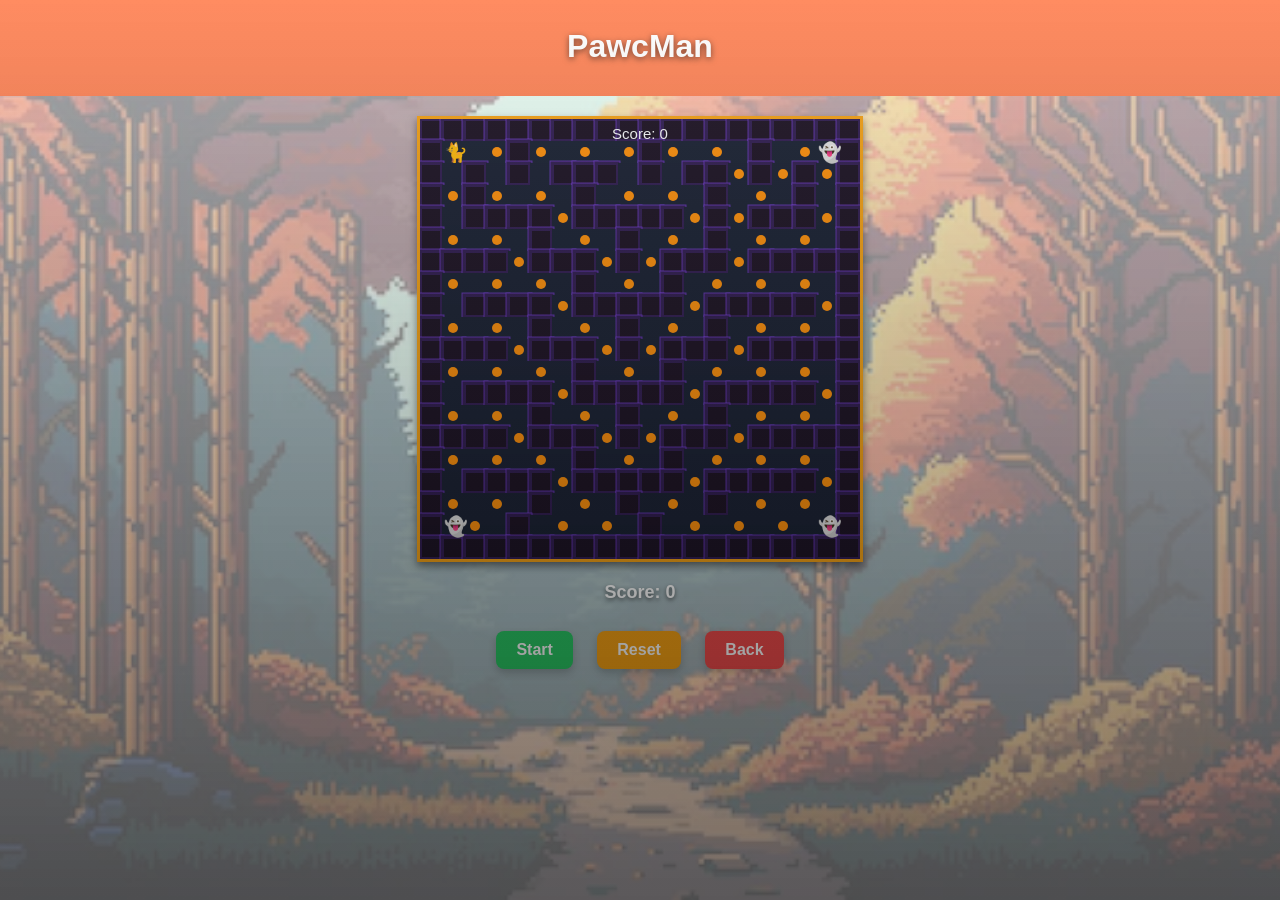
==== catnap/catnap.html @ 29ab1ee5 "Added new game PawcMan" ====
<!DOCTYPE html>
<html lang="en">
<head>
  <meta charset="UTF-8">
  <link rel="stylesheet" href="../style.css">
</head>
<body>
  <header class="site-header">
    <h1>PawcMan </h1>
  </header>
  <style>
    body {
      background: linear-gradient(to bottom, rgba(255, 255, 255, 0.6), rgba(255, 255, 255, 0.6)), url('../Assets/bg.jpg') no-repeat center center fixed;
      background-size: cover;
      color: #01080f;
      font-family: Helvetica, Arial, sans-serif;
      text-align: center;
    }

    canvas {
      background: rgba(0, 0, 0, 0.8);
      border: 3px solid #f59e0b;
      display: block;
      margin: 20px auto;
      box-shadow: 0 4px 8px rgba(0, 0, 0, 0.5);
    }

    button {
      padding: 10px 20px;
      margin: 10px;
      font-size: 16px;
      font-weight: bold;
      border: none;
      border-radius: 8px;
      cursor: pointer;
      box-shadow: 0 4px 8px rgba(0, 0, 0, 0.2);
    }

    button#startButton {
      background-color: #22c55e;
      color: #fff;
    }

    button#resetButton {
      background-color: #f59e0b;
      color: #fff;
    }

    button#backButton {
      background-color: #ef4444;
      color: #fff;
    }

    .gradient-overlay {
      position: fixed;
      top: 0;
      left: 0;
      width: 100%;
      height: 100%;
      background: linear-gradient(to bottom, rgba(255, 255, 255, 0.1), rgba(0, 0, 0, 0.5));
      pointer-events: none;
      z-index: 1;
    }
  </style>
</head>
<body>
  <div class="gradient-overlay"></div>
  <canvas id="gameCanvas" width="440" height="440"></canvas>
  <p id="score">Score: 0</p>
  <button id="startButton" onclick="startGame()">Start</button>
  <button id="resetButton" onclick="resetGame()">Reset</button>
  <button id="backButton" onclick="window.location.href='../index.html'">Back</button>
  <script src="cat-pacman.js"></script>
</body>
</html>
---- style.css ----
body {
  margin: 0;
  font-family: 'Arial', sans-serif;
  background: url('Assets/bg.jpg') no-repeat center center fixed;
  background-size: cover;
  color: #333;
  text-align: center;
}

body.game-active {
  background: linear-gradient(to bottom, rgba(255, 255, 255, 0.6), rgba(255, 255, 255, 0.6)), url('Assets/bg.jpg') no-repeat center center fixed;
  background-size: cover;
}

/* make title more visible */
h1 {
  font-size: 32px;
  font-weight: 700;
  color: #ffffff;
  margin-top: 18px;
  text-shadow: 0 2px 6px rgba(0,0,0,0.6);
}

.site-header {
  background: #ff7f50;
  color: white;
  padding: 10px 0; /* Reduced padding */
  font-size: 1.5rem; /* Reduced font size */
  font-weight: bold;
  text-shadow: 2px 2px 4px rgba(0, 0, 0, 0.3);
}

#soundToggle {
  background: transparent;
  border: none;
  color: #ffd166;
  font-size: 20px;
  cursor: pointer;
  margin-left: 8px;
}
  
#highscore {
  color: #ffd166;
  font-weight: 700;
  margin-top: 6px;
}

/* new highscore animation */
.new-highscore {
  animation: hs-pop 1s ease forwards;
}
.hs-new {
  margin-left: 8px;
  color: #fff3d6;
  font-weight: 800;
}
@keyframes hs-pop {
  0% { transform: scale(1); text-shadow: none; }
  40% { transform: scale(1.2); text-shadow: 0 6px 18px rgba(255,200,80,0.6); }
  100% { transform: scale(1); text-shadow: 0 2px 8px rgba(255,200,80,0.4); }
}

.game-wrap {
  display: flex;
  justify-content: center;
  padding: 18px 0;
}

.game-panel {
  background: rgba(15,23,42,0.5);
  padding: 12px;
  border-radius: 6px;
  display: inline-block;
}
canvas {
  /* keep a dark canvas background so UI text is readable */
  background: rgba(15,23,42,0.7);
  border: 2px solid #e5e7eb;
  display: block;
  margin: 10px auto;
}
.controls {
  margin: 10px;
}

/* main menu styles */
.menu-panel {
  margin: 50px auto;
  padding: 20px;
  max-width: 600px;
  background: rgba(255, 255, 255, 0.8);
  border-radius: 12px;
  box-shadow: 0 4px 8px rgba(0, 0, 0, 0.2);
}
.menu-title {
  font-size: 34px;
  margin: 6px 0 4px 0;
  color: #fff6e8;
}
.menu-sub {
  font-size: 1.5rem;
  margin-bottom: 20px;
  color: #555;
}
.menu-buttons { display:flex; gap:15px; justify-content:center; flex-wrap:wrap; }
.menu-btn {
  background: #ff7f50;
  color: white;
  border: none;
  border-radius: 8px;
  padding: 15px 20px;
  font-size: 1rem;
  cursor: pointer;
  transition: transform 0.2s, box-shadow 0.2s;
  display: flex;
  align-items: center;
  gap: 10px;
}
.menu-btn:hover {
  transform: scale(1.05);
  box-shadow: 0 6px 12px rgba(0, 0, 0, 0.2);
}
.menu-btn[disabled] {
  background: #ccc;
  cursor: not-allowed;
}

/* utility: hidden */
.hidden { display: none !important; }
/* button hover/active states */
.controls button {
  transition: transform 0.12s ease, box-shadow 0.12s ease;
}
.controls button:hover {
  transform: translateY(-3px);
  box-shadow: 0 6px 12px rgba(0,0,0,0.2);
}
.controls button:active {
  transform: translateY(0);
  box-shadow: none;
}

/* HUD layout in header */
#hud {
  margin-top: 6px;
}
#hud #score {
  font-size: 16px;
  color: #fff;
}
button {
  background: #22c55e;
  color: white;
  border: none;
  padding: 8px 14px;
  margin: 5px;
  font-size: 16px;
  border-radius: 6px;
  cursor: pointer;
}
/* controls buttons: Start (1), Reset (2), Quit (3) */
.controls button:nth-child(1) {
  background: #22c55e; /* Start - green */
}
.controls button:nth-child(2) {
  background: #f59e0b; /* Reset - amber */
  color: #fff;
}
.controls button:nth-child(3) {
  background: #ef4444; /* Quit - red */
}

/* HUD (score/lives) styling */
#score {
  font-size: 18px;
  font-weight: 700;
  color: #fff;
  text-shadow: 0 2px 4px rgba(0,0,0,0.6);
  margin-top: 8px;
}

.menu-icon {
  width: 40px;
  height: 40px;
}

#mainMenu {
  display: flex;
  flex-direction: column;
  justify-content: center;
  align-items: center;
  position: absolute;
  top: 50%;
  left: 50%;
  transform: translate(-50%, -50%);
  background: rgba(255, 255, 255, 0.8);
  padding: 20px;
  border-radius: 12px;
  box-shadow: 0 4px 8px rgba(0, 0, 0, 0.2);
}

#npcMascot {
  position: absolute;
  bottom: 10%;
  left: 5%;
  display: flex;
  align-items: center;
  animation: moveSquirrel 10s infinite alternate;
}

#npcMascot img {
  width: 64px;
  height: 64px;
}

#speechBubble {
  background: rgba(255, 255, 255, 0.9);
  border-radius: 8px;
  padding: 10px;
  margin-left: 10px;
  box-shadow: 0 4px 8px rgba(0, 0, 0, 0.2);
  font-family: 'Comic Sans MS', cursive;
  font-size: 14px;
  color: #333;
}

@keyframes moveSquirrel {
  0% {
    transform: translateX(0);
  }
  100% {
    transform: translateX(20px);
  }
}

#bgCanvas {
  position: fixed;
  top: 0;
  left: 0;
  width: 100%;
  height: 100%;
  z-index: -1; /* behind menu */
  background: url('Assets/bg.jpg') no-repeat center center fixed; /* Updated background */
  background-size: cover; /* Ensure the image covers the entire canvas */
}
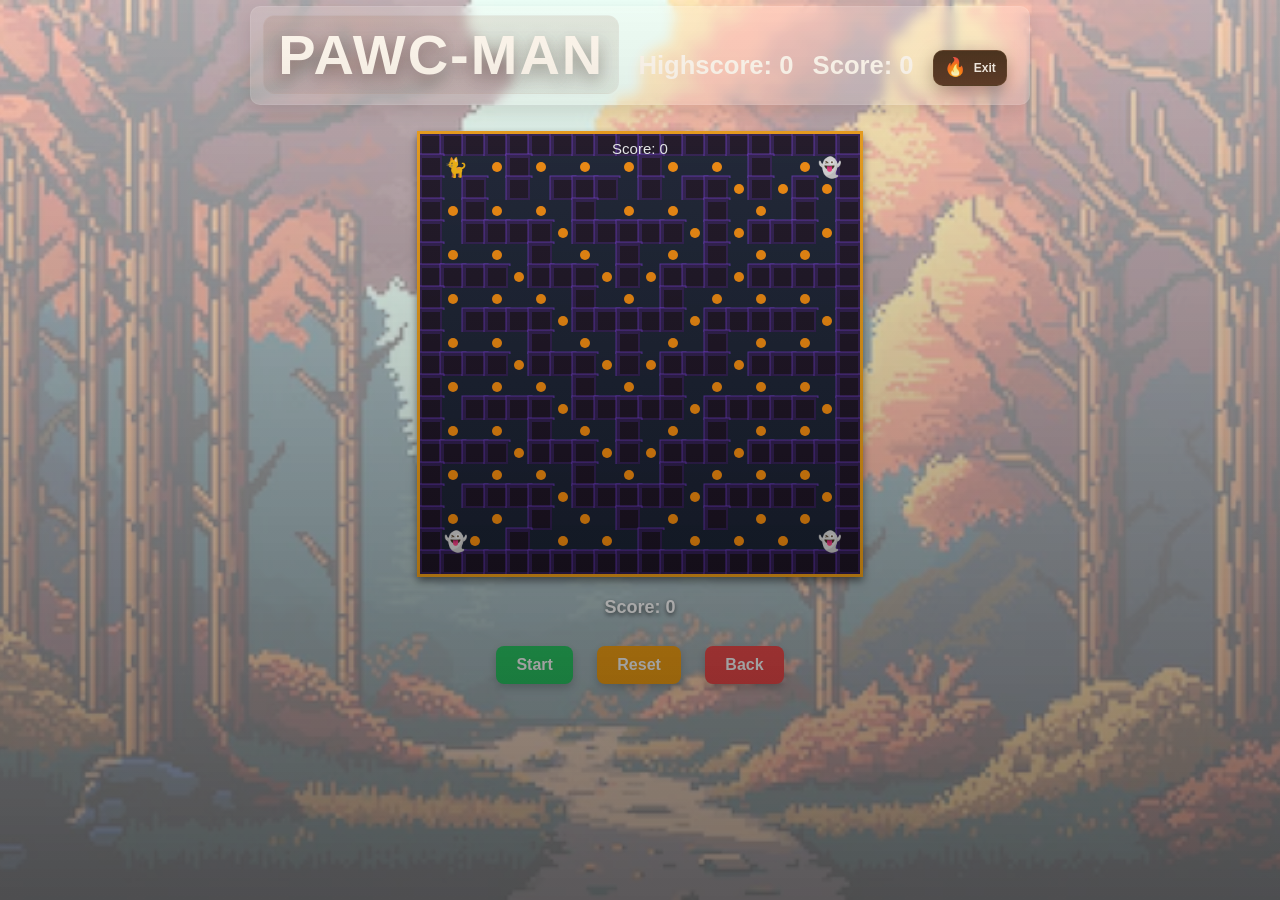
==== commit 166cdd74: "Updated UI" ====
--- a/catnap/catnap.html
+++ b/catnap/catnap.html
@@ -6,7 +6,12 @@
 </head>
 <body>
   <header class="site-header">
-    <h1>PawcMan </h1>
+    <div class="hud-panel">
+      <h1 style="display:inline-block; margin:0 12px 0 0; color:#fff7ec;">Pawc-Man</h1>
+      <span id="cnHighscore" style="margin-right:12px; font-weight:700;">Highscore: 0</span>
+      <span id="cnScore">Score: 0</span>
+      <button onclick="window.location.href='../index.html'" class="exit-log" style="margin-left:12px;"><span class="flame">🔥</span><small>Exit</small></button>
+    </div>
   </header>
   <style>
     body {
@@ -69,7 +74,7 @@
   <p id="score">Score: 0</p>
   <button id="startButton" onclick="startGame()">Start</button>
   <button id="resetButton" onclick="resetGame()">Reset</button>
-  <button id="backButton" onclick="window.location.href='../index.html'">Back</button>
+  <button id="backButton" onclick="window.location.href='../index.html#menu'">Back</button>
   <script src="cat-pacman.js"></script>
 </body>
 </html>
--- a/style.css
+++ b/style.css
@@ -1,10 +1,11 @@
 body {
   margin: 0;
-  font-family: 'Arial', sans-serif;
-  background: url('Assets/bg.jpg') no-repeat center center fixed;
+  font-family: 'Merriweather', 'Amatic SC', Arial, sans-serif;
+  background: linear-gradient(180deg, #fceabb 0%, #f8c291 50%, rgba(255,160,60,0.6) 100%), url('Assets/bg.jpg') no-repeat center center fixed;
   background-size: cover;
-  color: #333;
+  color: #3b2f2f;
   text-align: center;
+  cursor: url('Assets/acorn.cur'), auto; /* fallback - if acorn.cur exists */
 }
 
 body.game-active {
@@ -14,20 +15,28 @@
 
 /* make title more visible */
 h1 {
-  font-size: 32px;
+  font-size: 56px; /* larger title */
+  font-weight: 900;
+  color: #fff7ec; /* light text to contrast */
+  margin-top: 6px;
+  letter-spacing: 2px;
+  text-transform: uppercase;
+  text-shadow: 0 6px 18px rgba(30,10,0,0.45);
+  display: inline-block;
+  padding: 6px 14px;
+  background: linear-gradient(180deg, rgba(120,50,10,0.12), rgba(80,30,6,0.08));
+  border-radius: 12px;
+  border: 1px solid rgba(255,255,255,0.06);
+}
+
+.site-header {
+  /* banner removed - keep header minimal */
+  background: transparent;
+  color: inherit;
+  padding: 6px 0;
+  font-size: 1.6rem;
   font-weight: 700;
-  color: #ffffff;
-  margin-top: 18px;
-  text-shadow: 0 2px 6px rgba(0,0,0,0.6);
-}
-
-.site-header {
-  background: #ff7f50;
-  color: white;
-  padding: 10px 0; /* Reduced padding */
-  font-size: 1.5rem; /* Reduced font size */
-  font-weight: bold;
-  text-shadow: 2px 2px 4px rgba(0, 0, 0, 0.3);
+  text-shadow: none;
 }
 
 #soundToggle {
@@ -86,12 +95,66 @@
 /* main menu styles */
 .menu-panel {
   margin: 50px auto;
-  padding: 20px;
-  max-width: 600px;
-  background: rgba(255, 255, 255, 0.8);
-  border-radius: 12px;
-  box-shadow: 0 4px 8px rgba(0, 0, 0, 0.2);
-}
+  padding: 18px;
+  max-width: 760px;
+  background: linear-gradient(180deg, rgba(255,255,255,0.95), rgba(255,250,240,0.9));
+  border-radius: 14px;
+  box-shadow: 0 8px 20px rgba(60, 20, 0, 0.2);
+}
+
+/* Make 'Choose Your Adventure' visible in a yellow box */
+.menu-sub {
+  background: linear-gradient(90deg, #ffd84d, #ffcc33);
+  color: #2b1600;
+  padding: 10px 18px;
+  border-radius: 10px;
+  box-shadow: 0 8px 20px rgba(0,0,0,0.18);
+  font-weight: 800;
+  display: inline-block;
+}
+
+/* Landing / Star Wars-like crawl */
+.landing-screen { position: relative; padding: 40px 20px; }
+.crawl-container { width: 100%; height: 260px; perspective: 400px; overflow: hidden; display:flex; align-items:center; justify-content:center; }
+.crawl { font-family: 'Merriweather', serif; color: #ffd94d; width: 86%; margin: 0 auto; text-align: center; transform-origin: 50% 100%; }
+.crawl p { font-size: 22px; line-height: 1.5; margin: 6px 0; font-weight: 800; color: #ffd94d; text-shadow: 0 2px 3px rgba(0,0,0,0.45); }
+.crawl p .char { visibility: hidden; display: inline-block; margin-right: 0; opacity: 0; transform: translateY(6px); transition: opacity 120ms linear, transform 120ms ease; }
+.crawl p .char.visible { visibility: visible; opacity: 1; transform: translateY(0); }
+/* typewriter caret */
+.typewriter-caret { display: inline-block; width: 10px; background: #d18b00; margin-left: 6px; animation: blink 1s steps(2,start) infinite; height: 28px; vertical-align: bottom; }
+@keyframes blink { 0% { opacity: 1 } 50% { opacity: 0 } 100% { opacity: 1 } }
+
+/* Enter button */
+.enter-btn { margin-top: 18px; background: #2fbd63; border: none; padding: 10px 20px; border-radius: 8px; color: white; font-size: 18px; cursor: pointer; }
+.enter-btn.fade-in { animation: enterFade 600ms ease forwards; }
+@keyframes enterFade { from { opacity: 0; transform: translateY(8px); } to { opacity: 1; transform: translateY(0); } }
+
+/* bottom squirrel chat bubble */
+.bottom-squirrel { position: fixed; bottom: 18px; left: 20px; display: flex; align-items: center; gap: 8px; z-index: 9999; }
+.squirrel-emoji { font-size: 34px; transform-origin: center right; }
+.chat-bubble { background: #fff8e6; padding: 10px 14px; border-radius: 12px; box-shadow: 0 8px 18px rgba(0,0,0,0.15); color: #5a3b1f; font-family: 'Shadows Into Light', cursive; }
+
+/* tail swish animation: we fake by rotating the emoji a little */
+.squirrel-swish { animation: swish 1s ease-in-out infinite; }
+@keyframes swish { 0% { transform: rotate(0deg); } 50% { transform: rotate(-12deg); } 100% { transform: rotate(0deg); } }
+
+/* make squirrel bob/move horizontally */
+.squirrel-move { animation: squirrelMove 6s ease-in-out infinite; }
+@keyframes squirrelMove {
+  0% { transform: translateX(0); }
+  25% { transform: translateX(8px); }
+  50% { transform: translateX(0); }
+  75% { transform: translateX(-6px); }
+  100% { transform: translateX(0); }
+}
+
+/* visible box around the crawl text */
+.crawl-box { display:flex; align-items:center; justify-content:center; width:100%; }
+.crawl-box .crawl-container { max-width: 780px; }
+.crawl-box { background: rgba(20,12,6,0.78); padding: 22px; border-radius: 12px; box-shadow: 0 14px 30px rgba(0,0,0,0.6); }
+
+/* when a paragraph has been typed, make it visible */
+.crawl p.visible { visibility: visible; }
 .menu-title {
   font-size: 34px;
   margin: 6px 0 4px 0;
@@ -102,24 +165,71 @@
   margin-bottom: 20px;
   color: #555;
 }
-.menu-buttons { display:flex; gap:15px; justify-content:center; flex-wrap:wrap; }
-.menu-btn {
-  background: #ff7f50;
-  color: white;
-  border: none;
-  border-radius: 8px;
-  padding: 15px 20px;
-  font-size: 1rem;
+.game-cards { display:flex; gap:18px; justify-content:center; flex-wrap:wrap; }
+.game-card {
+  width: 260px;
+  height: 200px;
+  background: linear-gradient(180deg, #fff8ef 0%, #fff0dc 100%);
+  border-radius: 14px;
+  box-shadow: 0 8px 18px rgba(60, 20, 0, 0.12);
+  display: flex;
+  flex-direction: column;
+  align-items: center;
+  justify-content: center;
   cursor: pointer;
-  transition: transform 0.2s, box-shadow 0.2s;
-  display: flex;
+  transition: transform 220ms ease, box-shadow 220ms ease, filter 220ms ease;
+  border: 2px solid rgba(255,160,60,0.06);
+}
+.game-card:hover {
+  transform: translateY(-8px) rotate(-1deg);
+  box-shadow: 0 18px 30px rgba(80, 30, 0, 0.18);
+  filter: saturate(1.05);
+}
+.card-icon { font-size: 60px; margin-bottom: 8px; }
+.card-icon { position: relative; width: 84px; height: 84px; display:flex; align-items:center; justify-content:center; }
+.card-gif { width: 84px; height: 84px; object-fit: contain; display: block; }
+.card-emoji { font-size: 64px; position: absolute; display: none; }
+.card-title { font-family: 'Amatic SC', cursive; font-size: 28px; color: #6a3b1e; text-transform: uppercase; letter-spacing: 1px; }
+
+/* Translucent HUD for in-game title, highscore, lives etc. */
+.hud-panel {
+  display: inline-block;
+  background: rgba(255, 250, 240, 0.18);
+  backdrop-filter: blur(6px);
+  -webkit-backdrop-filter: blur(6px);
+  border: 1px solid rgba(255, 255, 255, 0.08);
+  padding: 8px 12px;
+  border-radius: 10px;
+  color: #fff7ec;
+  box-shadow: 0 8px 18px rgba(40, 16, 6, 0.12);
+}
+
+/* Exit log button - a small 'log' with a flame icon */
+.exit-log {
+  display: inline-flex;
   align-items: center;
-  gap: 10px;
-}
-.menu-btn:hover {
-  transform: scale(1.05);
-  box-shadow: 0 6px 12px rgba(0, 0, 0, 0.2);
-}
+  gap: 8px;
+  background: linear-gradient(180deg,#3a1f08,#502912);
+  color: #fff7ec;
+  padding: 6px 10px;
+  border-radius: 10px;
+  border: 1px solid rgba(255,200,120,0.08);
+  box-shadow: 0 6px 18px rgba(40,12,6,0.35);
+  cursor: pointer;
+}
+.exit-log .flame { font-size: 18px; transform: translateY(-1px); }
+.exit-log small { font-size: 12px; opacity: 0.95; }
+
+/* position exit-log at bottom-right on game pages */
+.game-wrap .exit-log {
+  position: fixed;
+  right: 18px;
+  bottom: 14px;
+  z-index: 9999;
+}
+
+/* utility to keep words from breaking across lines */
+.no-break { white-space: nowrap; }
 .menu-btn[disabled] {
   background: #ccc;
   cursor: not-allowed;
@@ -193,10 +303,10 @@
   top: 50%;
   left: 50%;
   transform: translate(-50%, -50%);
-  background: rgba(255, 255, 255, 0.8);
-  padding: 20px;
+  background: transparent;
+  padding: 8px;
   border-radius: 12px;
-  box-shadow: 0 4px 8px rgba(0, 0, 0, 0.2);
+  box-shadow: none;
 }
 
 #npcMascot {
@@ -225,12 +335,6 @@
 }
 
 @keyframes moveSquirrel {
-  0% {
-    transform: translateX(0);
-  }
-  100% {
-    transform: translateX(20px);
-  }
 }
 
 #bgCanvas {
@@ -243,3 +347,43 @@
   background: url('Assets/bg.jpg') no-repeat center center fixed; /* Updated background */
   background-size: cover; /* Ensure the image covers the entire canvas */
 }
+
+/* loading splash */
+.loading-splash {
+  position: fixed;
+  top: 50%;
+  left: 50%;
+  transform: translate(-50%, -50%);
+  background: rgba(255, 250, 240, 0.95);
+  color: #6a3b1e;
+  padding: 18px 22px;
+  border-radius: 10px;
+  box-shadow: 0 14px 32px rgba(60, 20, 0, 0.25);
+  font-family: 'Amatic SC', cursive;
+  font-size: 20px;
+  z-index: 9999;
+}
+
+/* leaf animation removed per request */
+
+/* create a subtle night mode */
+/* night mode removed per user request */
+
+/* extra spacing for words: give a little width before each word (space char) */
+.crawl p .char.space { display: inline-block; width: 18px; }
+
+/* squirrel removed from titlebar per request */
+
+/* footer */
+.site-footer {
+  position: fixed;
+  bottom: 8px;
+  left: 50%;
+  transform: translateX(-50%);
+  background: rgba(255, 245, 235, 0.7);
+  padding: 6px 12px;
+  border-radius: 999px;
+  box-shadow: 0 6px 18px rgba(60, 20, 0, 0.12);
+  font-size: 14px;
+  color: #6a3b1e;
+}
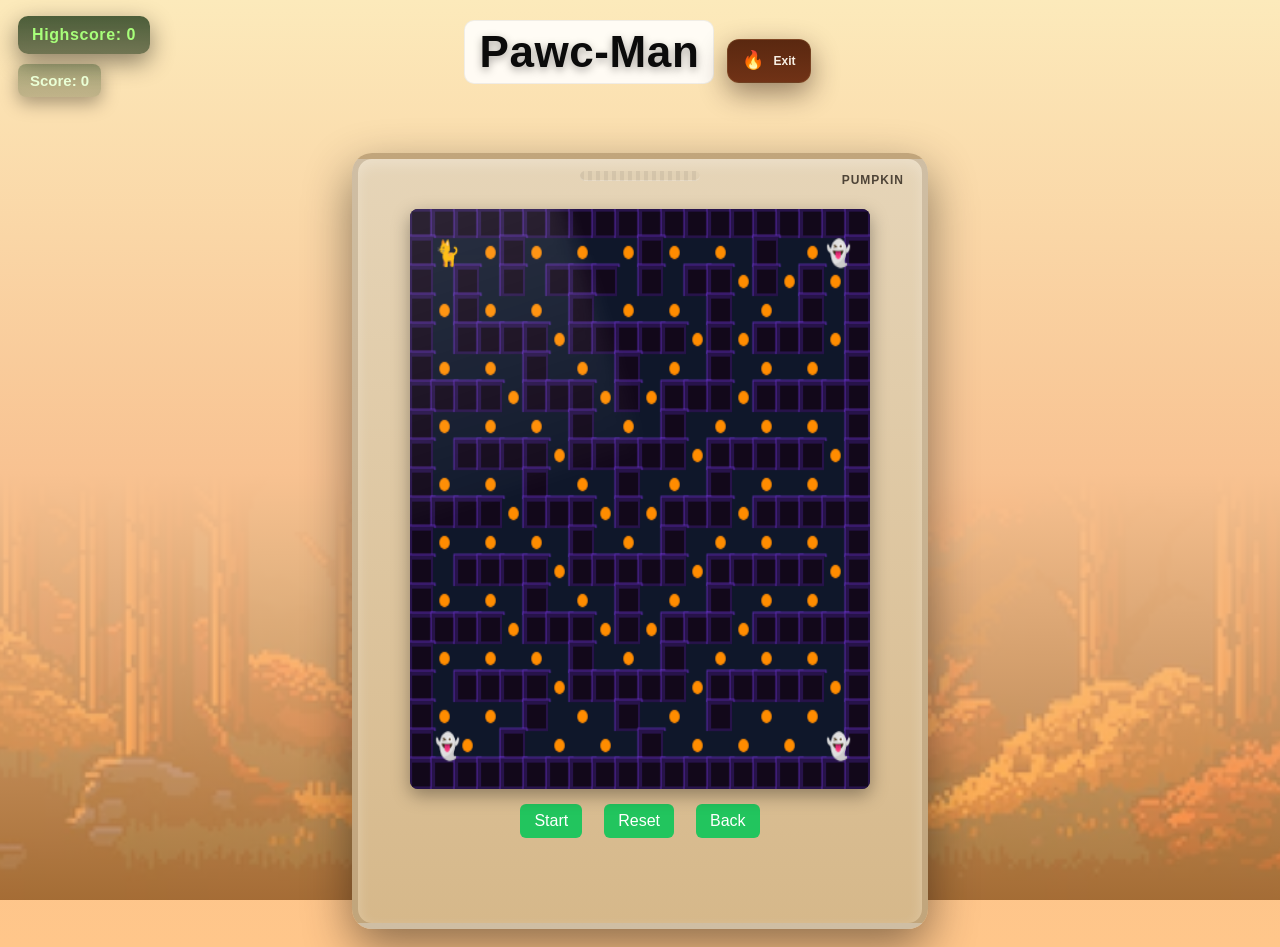
==== commit 8916f339: "updated UI" ====
--- a/catnap/catnap.html
+++ b/catnap/catnap.html
@@ -3,78 +3,34 @@
 <head>
   <meta charset="UTF-8">
   <link rel="stylesheet" href="../style.css">
+  <title>Pawc-Man</title>
 </head>
 <body>
   <header class="site-header">
     <div class="hud-panel">
-      <h1 style="display:inline-block; margin:0 12px 0 0; color:#fff7ec;">Pawc-Man</h1>
-      <span id="cnHighscore" style="margin-right:12px; font-weight:700;">Highscore: 0</span>
+      <h1>Pawc-Man</h1>
+      <span id="cnHighscore">Highscore: 0</span>
       <span id="cnScore">Score: 0</span>
-      <button onclick="window.location.href='../index.html'" class="exit-log" style="margin-left:12px;"><span class="flame">🔥</span><small>Exit</small></button>
+      <button onclick="window.location.href='../index.html'" class="exit-log"><span class="flame">🔥</span><small>Exit</small></button>
     </div>
   </header>
-  <style>
-    body {
-      background: linear-gradient(to bottom, rgba(255, 255, 255, 0.6), rgba(255, 255, 255, 0.6)), url('../Assets/bg.jpg') no-repeat center center fixed;
-      background-size: cover;
-      color: #01080f;
-      font-family: Helvetica, Arial, sans-serif;
-      text-align: center;
-    }
 
-    canvas {
-      background: rgba(0, 0, 0, 0.8);
-      border: 3px solid #f59e0b;
-      display: block;
-      margin: 20px auto;
-      box-shadow: 0 4px 8px rgba(0, 0, 0, 0.5);
-    }
+  <div class="gradient-overlay"></div>
+  <main class="game-wrap">
+    <div class="game-panel">
+      <div class="gameboy catnap">
+        <div class="gb-screen">
+          <canvas id="gameCanvas" width="440" height="440"></canvas>
+        </div>
+        <div class="gb-controls">
+          <button class="start" id="startButton" onclick="startGame()">Start</button>
+          <button class="reset" id="resetButton" onclick="resetGame()">Reset</button>
+          <button class="back" id="backButton" onclick="window.location.href='../index.html#menu'">Back</button>
+        </div>
+      </div>
+    </div>
+  </main>
 
-    button {
-      padding: 10px 20px;
-      margin: 10px;
-      font-size: 16px;
-      font-weight: bold;
-      border: none;
-      border-radius: 8px;
-      cursor: pointer;
-      box-shadow: 0 4px 8px rgba(0, 0, 0, 0.2);
-    }
-
-    button#startButton {
-      background-color: #22c55e;
-      color: #fff;
-    }
-
-    button#resetButton {
-      background-color: #f59e0b;
-      color: #fff;
-    }
-
-    button#backButton {
-      background-color: #ef4444;
-      color: #fff;
-    }
-
-    .gradient-overlay {
-      position: fixed;
-      top: 0;
-      left: 0;
-      width: 100%;
-      height: 100%;
-      background: linear-gradient(to bottom, rgba(255, 255, 255, 0.1), rgba(0, 0, 0, 0.5));
-      pointer-events: none;
-      z-index: 1;
-    }
-  </style>
-</head>
-<body>
-  <div class="gradient-overlay"></div>
-  <canvas id="gameCanvas" width="440" height="440"></canvas>
-  <p id="score">Score: 0</p>
-  <button id="startButton" onclick="startGame()">Start</button>
-  <button id="resetButton" onclick="resetGame()">Reset</button>
-  <button id="backButton" onclick="window.location.href='../index.html#menu'">Back</button>
   <script src="cat-pacman.js"></script>
 </body>
 </html>
--- a/style.css
+++ b/style.css
@@ -15,18 +15,33 @@
 
 /* make title more visible */
 h1 {
-  font-size: 56px; /* larger title */
+  font-size: 68px; /* larger title */
   font-weight: 900;
-  color: #fff7ec; /* light text to contrast */
+  color: #fff9e6; /* brighter text to contrast */
   margin-top: 6px;
   letter-spacing: 2px;
   text-transform: uppercase;
-  text-shadow: 0 6px 18px rgba(30,10,0,0.45);
+  text-shadow: 0 8px 26px rgba(25,10,0,0.55);
+  display: inline-block;
+  padding: 8px 18px;
+  background: linear-gradient(180deg, rgba(40,24,8,0.22), rgba(80,40,12,0.06)); /* subtle stronger backdrop just for title */
+  border-radius: 14px;
+  border: 1px solid rgba(255,255,255,0.08);
+}
+
+/* Make game page headings (inside HUD) look like the main Pumpkin Raider header */
+.hud-panel h1, .game-panel header h1 {
+  font-size: 44px; /* slightly larger so game names pop */
+  font-weight: 900;
+  color: #0b0b0b; /* near-black for maximum contrast */
+  letter-spacing: 0.6px;
+  text-transform: none; /* keep natural casing for readability */
+  text-shadow: 0 3px 8px rgba(0,0,0,0.35);
   display: inline-block;
   padding: 6px 14px;
-  background: linear-gradient(180deg, rgba(120,50,10,0.12), rgba(80,30,6,0.08));
-  border-radius: 12px;
-  border: 1px solid rgba(255,255,255,0.06);
+  background: rgba(255,255,255,0.85); /* subtle light backdrop to separate from busy backgrounds */
+  border-radius: 10px;
+  border: 1px solid rgba(0,0,0,0.06);
 }
 
 .site-header {
@@ -76,10 +91,12 @@
 }
 
 .game-panel {
-  background: rgba(15,23,42,0.5);
-  padding: 12px;
+  /* make panel minimal so the GameBoy frame remains the visual focus */
+  background: transparent; /* allow the GameBoy frame to be fully visible */
+  padding: 8px 0 0 0;
   border-radius: 6px;
   display: inline-block;
+  z-index: 10002; /* sit above page background but below fixed HUD */
 }
 canvas {
   /* keep a dark canvas background so UI text is readable */
@@ -194,28 +211,29 @@
 /* Translucent HUD for in-game title, highscore, lives etc. */
 .hud-panel {
   display: inline-block;
-  background: rgba(255, 250, 240, 0.18);
-  backdrop-filter: blur(6px);
-  -webkit-backdrop-filter: blur(6px);
-  border: 1px solid rgba(255, 255, 255, 0.08);
+  background: transparent; /* remove translucent background */
+  backdrop-filter: none;
+  -webkit-backdrop-filter: none;
+  border: none;
   padding: 8px 12px;
-  border-radius: 10px;
+  border-radius: 0;
   color: #fff7ec;
-  box-shadow: 0 8px 18px rgba(40, 16, 6, 0.12);
+  box-shadow: none;
 }
 
 /* Exit log button - a small 'log' with a flame icon */
 .exit-log {
   display: inline-flex;
   align-items: center;
-  gap: 8px;
-  background: linear-gradient(180deg,#3a1f08,#502912);
-  color: #fff7ec;
-  padding: 6px 10px;
-  border-radius: 10px;
-  border: 1px solid rgba(255,200,120,0.08);
-  box-shadow: 0 6px 18px rgba(40,12,6,0.35);
+  gap: 10px;
+  background: linear-gradient(180deg,#5a2810,#703216);
+  color: #fffaf0;
+  padding: 10px 14px;
+  border-radius: 12px;
+  border: 1px solid rgba(255,220,140,0.12);
+  box-shadow: 0 10px 28px rgba(30,12,6,0.45);
   cursor: pointer;
+  font-weight: 800;
 }
 .exit-log .flame { font-size: 18px; transform: translateY(-1px); }
 .exit-log small { font-size: 12px; opacity: 0.95; }
@@ -387,3 +405,140 @@
   font-size: 14px;
   color: #6a3b1e;
 }
+
+/* Fixed top-left highscore display - unified style for all games */
+#highscore, #gameHighscore, #cnHighscore {
+  position: fixed;
+  top: 16px; /* slightly lower for better spacing with header */
+  left: 18px;
+  z-index: 10001;
+  background: linear-gradient(180deg, rgba(8,40,8,0.72), rgba(6,30,6,0.56));
+  color: #a8ff7a; /* pleasant pale green */
+  padding: 10px 14px; /* more breathing room */
+  border-radius: 10px;
+  font-weight: 800;
+  font-size: 16px;
+  letter-spacing: 0.6px;
+  box-shadow: 0 8px 24px rgba(0,0,0,0.45);
+  backdrop-filter: blur(4px);
+}
+
+/* Current score shown under the highscore - visually subordinate */
+#score, #cnScore, #gameScore {
+  position: fixed;
+  top: 64px; /* below the highscore box */
+  left: 18px;
+  z-index: 10001;
+  background: linear-gradient(180deg, rgba(10,50,10,0.34), rgba(6,30,6,0.24));
+  color: #eaffd6; /* softer off-white-green for readability */
+  padding: 8px 12px;
+  border-radius: 8px;
+  font-weight: 700;
+  font-size: 15px;
+  box-shadow: 0 6px 18px rgba(0,0,0,0.34);
+}
+
+/* GameBoy frame wrapper - put the canvas inside the visible screen area of the frame */
+.gameboy {
+  /* Pure-CSS GameBoy frame: outer bezel */
+  position: relative;
+  width: 520px;
+  max-width: 90vw;
+  aspect-ratio: 13 / 18; /* maintain a tall phone-like shape */
+  margin: 0 auto;
+  display: block;
+  background: linear-gradient(180deg, #e6d5b8 0%, #d6b88a 100%);
+  border-radius: 20px;
+  padding: 22px; /* space for bezel elements */
+  box-shadow: 0 18px 48px rgba(0,0,0,0.45), inset 0 6px 14px rgba(255,255,255,0.25);
+  border: 6px solid rgba(40,28,18,0.12);
+  z-index: 10003; /* ensure GameBoy sits above translucent panels so buttons are clickable */
+}
+.gameboy::before {
+  /* little speaker grille at top */
+  content: '';
+  position: absolute;
+  left: 50%;
+  transform: translateX(-50%);
+  top: 12px;
+  width: 120px;
+  height: 10px;
+  border-radius: 6px;
+  background: repeating-linear-gradient(90deg, rgba(0,0,0,0.08) 0 4px, rgba(0,0,0,0.02) 4px 8px);
+  box-shadow: inset 0 -1px 0 rgba(255,255,255,0.25);
+}
+.gameboy::after {
+  /* brand badge */
+  content: 'PUMPKIN';
+  position: absolute;
+  right: 18px;
+  top: 14px;
+  font-size: 12px;
+  color: rgba(20,12,6,0.8);
+  font-weight: 800;
+  letter-spacing: 1px;
+  opacity: 0.9;
+}
+.gameboy .gb-screen {
+  /* the visible glass area where the canvas sits */
+  position: relative;
+  width: calc(100% - 60px);
+  height: calc(100% - 140px);
+  margin: 28px auto 10px auto;
+  background: linear-gradient(180deg, rgba(10,12,14,0.9), rgba(20,24,30,0.85));
+  border-radius: 8px;
+  overflow: hidden;
+  display: flex;
+  align-items: center;
+  justify-content: center;
+  box-shadow: inset 0 8px 18px rgba(255,255,255,0.02), 0 6px 18px rgba(0,0,0,0.35);
+}
+.gameboy .gb-screen::after {
+  /* subtle glass glare */
+  content: '';
+  position: absolute;
+  left: -20%;
+  top: -10%;
+  width: 60%;
+  height: 60%;
+  transform: rotate(-18deg);
+  background: linear-gradient(180deg, rgba(255,255,255,0.14), rgba(255,255,255,0.02));
+  filter: blur(10px);
+  opacity: 0.9;
+  pointer-events: none;
+}
+.gameboy .gb-screen canvas {
+  width: 100% !important;
+  height: 100% !important;
+  display: block;
+  background: transparent !important; /* let the game's canvas draw its own background if desired */
+}
+
+/* decorative buttons / directional pad area */
+.gameboy .gb-controls {
+  display:flex;
+  gap:12px;
+  justify-content:center;
+  align-items:center;
+  margin-top: 10px;
+}
+.gb-dpad {
+  width: 74px;
+  height: 74px;
+  background: linear-gradient(180deg,#2b2b2b,#111);
+  border-radius: 12px;
+  box-shadow: inset 0 6px 10px rgba(255,255,255,0.04), 0 6px 18px rgba(0,0,0,0.4);
+}
+.gb-button {
+  width: 36px;
+  height: 36px;
+  background: radial-gradient(circle at 30% 30%, #ffd07a, #ff8a33);
+  border-radius: 50%;
+  box-shadow: 0 6px 12px rgba(0,0,0,0.45), inset 0 -3px 6px rgba(0,0,0,0.12);
+}
+
+/* responsive tweaks */
+@media (max-width: 720px) {
+  .gameboy { width: 420px; }
+}
+
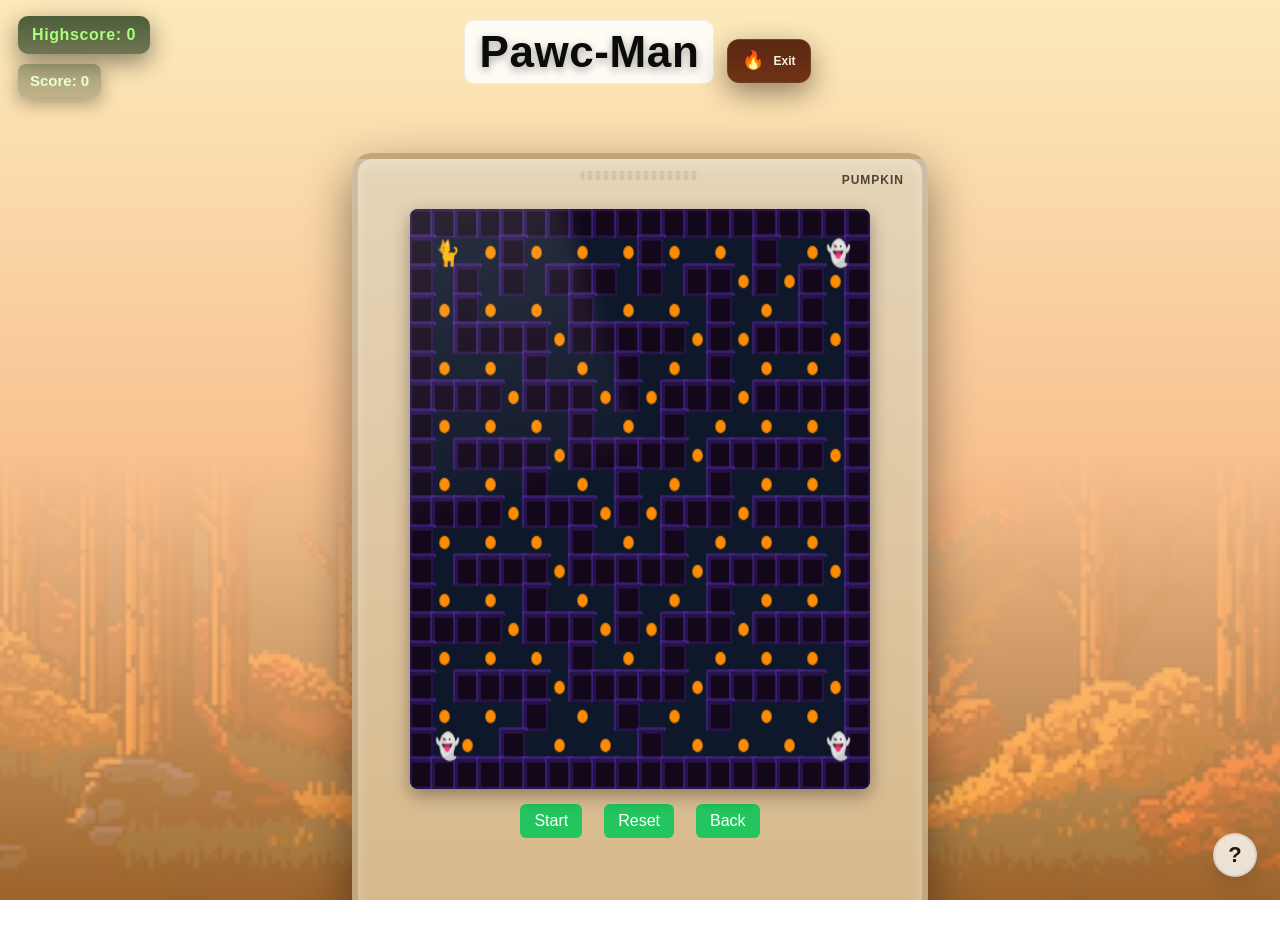
==== commit aef06bf2: "updated ui" ====
--- a/catnap/catnap.html
+++ b/catnap/catnap.html
@@ -5,7 +5,7 @@
   <link rel="stylesheet" href="../style.css">
   <title>Pawc-Man</title>
 </head>
-<body>
+<body class="game-page catnap-page">
   <header class="site-header">
     <div class="hud-panel">
       <h1>Pawc-Man</h1>
@@ -32,5 +32,13 @@
   </main>
 
   <script src="cat-pacman.js"></script>
+  <button id="catnapHelpBtn" class="pumpkin-help" aria-expanded="false">?</button>
+  <div id="catnapHelpOverlay" class="pumpkin-help-overlay hidden" role="dialog" aria-hidden="true">
+    <div class="pumpkin-help-card">
+      <button id="catnapHelpClose" class="help-close">✖</button>
+      <h2>How to Play</h2>
+      <p>Use the arrows to guide the cat and collect points.</p>
+    </div>
+  </div>
 </body>
 </html>
--- a/style.css
+++ b/style.css
@@ -7,6 +7,9 @@
   text-align: center;
   cursor: url('Assets/acorn.cur'), auto; /* fallback - if acorn.cur exists */
 }
+
+/* App-wide: force non-scrollable layout (hide scrollbars) */
+html, body { overflow: hidden; height: 100%; }
 
 body.game-active {
   background: linear-gradient(to bottom, rgba(255, 255, 255, 0.6), rgba(255, 255, 255, 0.6)), url('Assets/bg.jpg') no-repeat center center fixed;
@@ -89,6 +92,75 @@
   justify-content: center;
   padding: 18px 0;
 }
+
+/* Page-specific: center the GameBoy on game pages */
+.game-page .game-wrap,
+.pumpkin-page .game-wrap {
+  /* Stack the instructions and the GameBoy vertically and center them so
+     the GameBoy isn't pushed to the side by the left panel. */
+  flex-direction: column;
+  justify-content: center; /* center children vertically in viewport */
+  align-items: center; /* center children horizontally */
+  min-height: calc(100vh - 120px); /* leave room for header/footer */
+  padding: 18px 0;
+  gap: 18px; /* space between instructions and GameBoy */
+}
+.game-page .gameboy,
+.pumpkin-page .gameboy {
+  margin: 0 auto; /* ensure horizontal center */
+  max-width: 92%;
+}
+.game-page .game-panel,
+.pumpkin-page .game-panel {
+  width: 100%;
+  max-width: 980px; /* keep instructions readable */
+}
+
+/* Pumpkin help toggle (floating) */
+.game-help, .pumpkin-help {
+  position: fixed;
+  right: 18px;
+  bottom: 18px;
+  width: 44px;
+  height: 44px;
+  border-radius: 50%;
+  background: #ffffffcc;
+  color: #2b1600;
+  border: 2px solid rgba(0,0,0,0.08);
+  font-weight: 800;
+  font-size: 22px;
+  display: flex;
+  align-items: center;
+  justify-content: center;
+  z-index: 10010;
+  cursor: pointer;
+  box-shadow: 0 8px 18px rgba(0,0,0,0.12);
+}
+
+.game-help:hover, .pumpkin-help:hover { transform: translateY(-2px); }
+
+.game-help-overlay, .pumpkin-help-overlay {
+  position: fixed;
+  left: 0; right: 0; top: 0; bottom: 0;
+  display: flex;
+  align-items: center;
+  justify-content: center;
+  background: rgba(0,0,0,0.45);
+  z-index: 10009;
+}
+.game-help-card, .pumpkin-help-card {
+  background: #fffdf6;
+  padding: 18px 20px;
+  border-radius: 12px;
+  max-width: 560px;
+  width: calc(100% - 48px);
+  box-shadow: 0 18px 40px rgba(0,0,0,0.28);
+  position: relative;
+  color: #2b1600;
+}
+.game-help-card h2 { margin-top: 0; }
+.help-close { position: absolute; right: 8px; top: 8px; background: transparent; border: none; font-size: 16px; cursor: pointer; }
+.game-help-overlay.hidden { display: none; }
 
 .game-panel {
   /* make panel minimal so the GameBoy frame remains the visual focus */
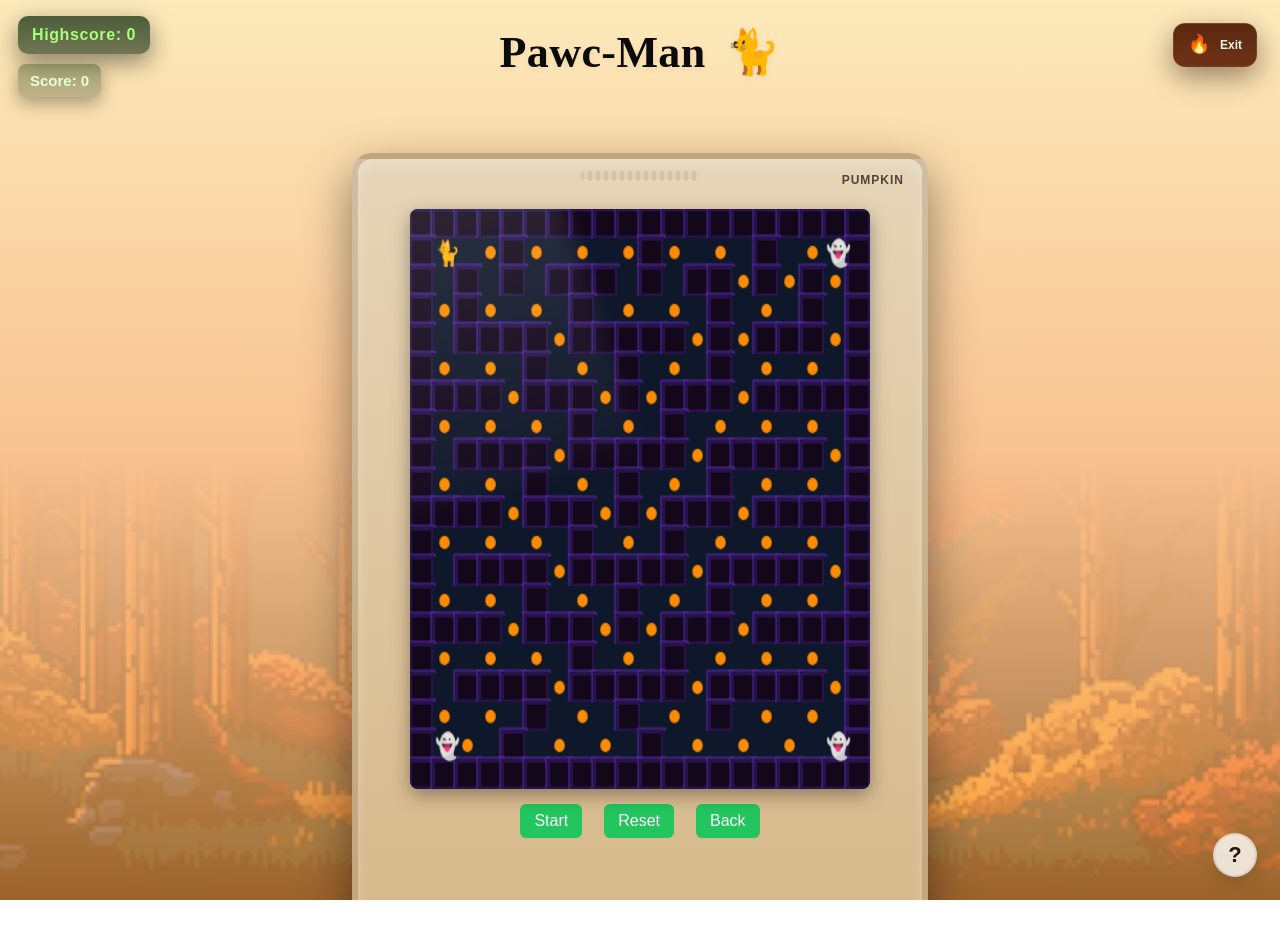
==== commit 17d9c80d: "updated code" ====
--- a/catnap/catnap.html
+++ b/catnap/catnap.html
@@ -3,12 +3,12 @@
 <head>
   <meta charset="UTF-8">
   <link rel="stylesheet" href="../style.css">
-  <title>Pawc-Man</title>
+  <title>Pawc-Man 🐈 </title>
 </head>
 <body class="game-page catnap-page">
   <header class="site-header">
     <div class="hud-panel">
-      <h1>Pawc-Man</h1>
+  <h1>Pawc-Man <span class="heading-emoji">🐈</span></h1>
       <span id="cnHighscore">Highscore: 0</span>
       <span id="cnScore">Score: 0</span>
       <button onclick="window.location.href='../index.html'" class="exit-log"><span class="flame">🔥</span><small>Exit</small></button>
--- a/style.css
+++ b/style.css
@@ -7,6 +7,7 @@
   text-align: center;
   cursor: url('Assets/acorn.cur'), auto; /* fallback - if acorn.cur exists */
 }
+
 
 /* App-wide: force non-scrollable layout (hide scrollbars) */
 html, body { overflow: hidden; height: 100%; }
@@ -42,9 +43,51 @@
   text-shadow: 0 3px 8px rgba(0,0,0,0.35);
   display: inline-block;
   padding: 6px 14px;
-  background: rgba(255,255,255,0.85); /* subtle light backdrop to separate from busy backgrounds */
-  border-radius: 10px;
-  border: 1px solid rgba(0,0,0,0.06);
+  /* default boxed look removed for game pages via .game-page rules */
+}
+
+/* For game pages, show the title cleanly without the white box */
+.game-page .hud-panel h1,
+.game-page .game-panel header h1,
+.pumpkin-page .hud-panel h1 {
+  background: transparent !important;
+  padding: 6px 8px !important;
+  border: none !important;
+  border-radius: 0 !important;
+  /* Fall-themed title: use a warm serif and near-black text for contrast */
+  color: #0b0b0b; /* near-black */
+  font-family: 'Merriweather', 'Georgia', serif;
+  font-weight: 800;
+  letter-spacing: 0.4px;
+  font-style: normal;
+  text-shadow: 0 2px 6px rgba(160,80,20,0.08); /* subtle warm shadow for depth */
+}
+
+/* Pumpkin-specific title styling */
+/* Pumpkin title customizations removed (undo). */
+
+/* Game-like display font for Pumpkin page title */
+/* Chunky display font for Pumpkin title - use Luckiest Guy for a playful arcade look */
+@import url('https://fonts.googleapis.com/css2?family=Luckiest+Guy&display=swap');
+
+.pumpkin-page .hud-panel h1 {
+  font-family: 'Luckiest Guy', 'Arial Black', Georgia, serif;
+  font-weight: 700;
+  font-size: 64px;
+  text-transform: uppercase;
+  letter-spacing: 2px;
+  color: #fff7e6;
+  text-shadow: 0 6px 26px rgba(40,20,10,0.6);
+  display: flex;
+  align-items: center;
+  gap: 12px;
+}
+
+.pumpkin-badge svg { display:block; }
+.pumpkin-badge { display:inline-flex; align-items:center; justify-content:center; padding-right:6px; }
+
+@media (max-width: 720px) {
+  .pumpkin-page .hud-panel h1 { font-size: 28px; letter-spacing: 1px; }
 }
 
 .site-header {
@@ -244,6 +287,27 @@
 
 /* when a paragraph has been typed, make it visible */
 .crawl p.visible { visibility: visible; }
+
+/* Heading emoji animation: gentle bob + rotate for a playful effect */
+.heading-emoji {
+  display: inline-block;
+  margin-left: 8px;
+  transform-origin: 50% 50%;
+  animation: emoji-bob 2200ms ease-in-out infinite;
+}
+
+@keyframes emoji-bob {
+  0% { transform: translateY(0px) rotate(0deg); }
+  25% { transform: translateY(-4px) rotate(-6deg); }
+  50% { transform: translateY(0px) rotate(0deg); }
+  75% { transform: translateY(-3px) rotate(6deg); }
+  100% { transform: translateY(0px) rotate(0deg); }
+}
+
+/* Respect reduced motion preferences */
+@media (prefers-reduced-motion: reduce) {
+  .heading-emoji { animation: none !important; }
+}
 .menu-title {
   font-size: 34px;
   margin: 6px 0 4px 0;
@@ -310,12 +374,24 @@
 .exit-log .flame { font-size: 18px; transform: translateY(-1px); }
 .exit-log small { font-size: 12px; opacity: 0.95; }
 
-/* position exit-log at bottom-right on game pages */
+/* position exit-log at bottom center on game pages */
 .game-wrap .exit-log {
   position: fixed;
   right: 18px;
-  bottom: 14px;
+  top: 18px;
   z-index: 9999;
+}
+
+/* Global override: if `.exit-log` is placed inside the header (or elsewhere),
+   pin it to top-right so it appears in the corner consistently. */
+.exit-log {
+  position: fixed !important;
+  right: 18px !important;
+  top: 18px !important;
+  left: auto !important;
+  bottom: auto !important;
+  transform: none !important;
+  z-index: 10010 !important;
 }
 
 /* utility to keep words from breaking across lines */
